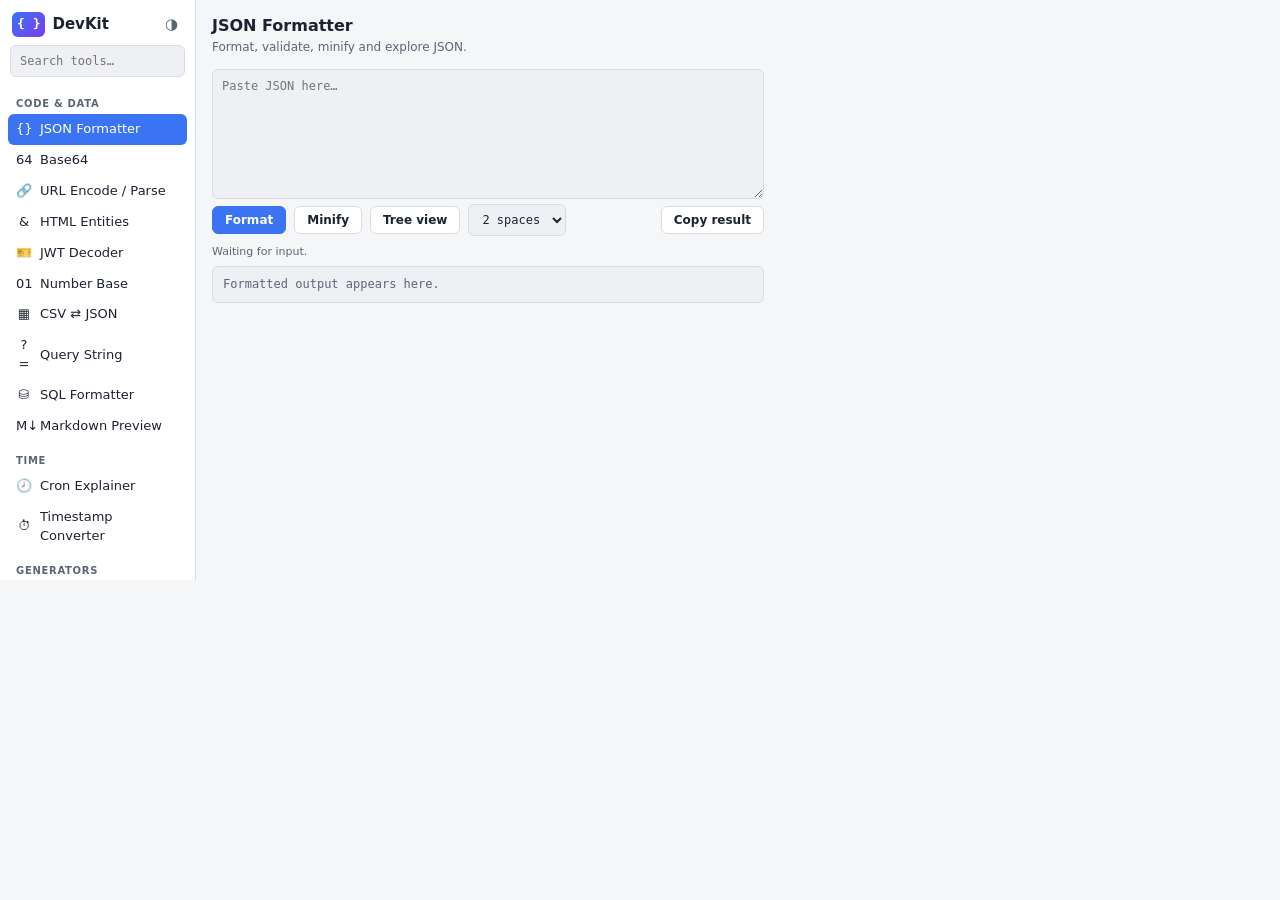
==== devkit/popup/popup.html @ 78b39690 "Initial commit: DevKit - All-in-One Developer Tools Manifest V3 Chrome extension bundling 45 client-" ====
<!DOCTYPE html>
<html lang="en">
<head>
  <meta charset="UTF-8">
  <title>DevKit</title>
  <link rel="stylesheet" href="popup.css">
</head>
<body>
  <div id="app">
    <aside id="sidebar">
      <div id="brand">
        <span id="brand-logo">{&nbsp;}</span>
        <span id="brand-name">DevKit</span>
        <button id="theme-toggle" title="Toggle dark / light theme">&#9681;</button>
      </div>
      <div id="search-wrap">
        <input id="tool-search" type="search" placeholder="Search tools&hellip;" autocomplete="off">
      </div>
      <nav id="nav"></nav>
    </aside>
    <main id="content"></main>
  </div>
  <div id="toast"></div>

  <script src="popup.js"></script>
  <script src="tools/json.js"></script>
  <script src="tools/encoders.js"></script>
  <script src="tools/jwt.js"></script>
  <script src="tools/convert.js"></script>
  <script src="tools/markdown.js"></script>
  <script src="tools/generators.js"></script>
  <script src="tools/gen2.js"></script>
  <script src="tools/qrcode.js"></script>
  <script src="tools/time.js"></script>
  <script src="tools/color.js"></script>
  <script src="tools/text.js"></script>
  <script src="tools/text2.js"></script>
  <script src="tools/compare.js"></script>
  <script src="tools/imagediff.js"></script>
  <script src="tools/design2.js"></script>
  <script src="tools/page.js"></script>
  <script src="tools/analysis.js"></script>
  <script src="tools/reference.js"></script>
  <script src="init.js"></script>
</body>
</html>
---- devkit/popup/popup.css ----
/* ---------- Theme ---------- */
:root {
  --bg: #f5f6f8;
  --bg-panel: #ffffff;
  --bg-inset: #eef0f3;
  --bg-hover: #e7eaee;
  --border: #d8dce2;
  --text: #1c2330;
  --text-dim: #5b6675;
  --accent: #3b74f2;
  --accent-text: #ffffff;
  --ok: #1e9e5a;
  --warn: #c98a0a;
  --err: #d64545;
  --add-bg: #dcf5e6;
  --add-text: #14663c;
  --del-bg: #fbe3e3;
  --del-text: #9c2f2f;
  --mark: #ffe9a8;
  --shadow: 0 4px 14px rgba(15, 23, 42, .12);
  --radius: 8px;
  --mono: ui-monospace, 'Cascadia Code', Consolas, 'SF Mono', Menlo, monospace;
}
:root[data-theme="dark"] {
  --bg: #14181f;
  --bg-panel: #1c222c;
  --bg-inset: #12161d;
  --bg-hover: #262e3b;
  --border: #313a48;
  --text: #e6eaf1;
  --text-dim: #97a1b0;
  --accent: #5b8cff;
  --accent-text: #ffffff;
  --ok: #3ecf7f;
  --warn: #e8b341;
  --err: #ef6b6b;
  --add-bg: #14371f;
  --add-text: #7fe0a7;
  --del-bg: #3d1a1a;
  --del-text: #f0a0a0;
  --mark: #6b5a13;
  --shadow: 0 4px 14px rgba(0, 0, 0, .45);
}

* { box-sizing: border-box; }

html, body {
  margin: 0;
  padding: 0;
  width: 780px;
  height: 580px;
  font: 13px/1.45 system-ui, 'Segoe UI', Roboto, sans-serif;
  color: var(--text);
  background: var(--bg);
  overflow: hidden;
}

#app { display: flex; height: 100%; }

/* ---------- Sidebar ---------- */
#sidebar {
  width: 196px;
  flex: 0 0 196px;
  display: flex;
  flex-direction: column;
  background: var(--bg-panel);
  border-right: 1px solid var(--border);
}
#brand {
  display: flex;
  align-items: center;
  gap: 7px;
  padding: 12px 12px 8px;
}
#brand-logo {
  font-family: var(--mono);
  font-weight: 700;
  font-size: 13px;
  color: var(--accent-text);
  background: linear-gradient(135deg, #3b74f2, #7a3bf2);
  border-radius: 6px;
  padding: 3px 5px;
}
#brand-name { font-weight: 700; font-size: 15px; flex: 1; }
#theme-toggle {
  border: none;
  background: none;
  color: var(--text-dim);
  font-size: 15px;
  cursor: pointer;
  padding: 2px 5px;
  border-radius: 5px;
}
#theme-toggle:hover { background: var(--bg-hover); color: var(--text); }

#search-wrap { padding: 0 10px 8px; }
#tool-search {
  width: 100%;
  padding: 6px 9px;
  border: 1px solid var(--border);
  border-radius: 6px;
  background: var(--bg-inset);
  color: var(--text);
  outline: none;
}
#tool-search:focus { border-color: var(--accent); }

#nav { flex: 1; overflow-y: auto; padding: 0 8px 10px; }
.nav-group { margin-top: 8px; }
.nav-group-title {
  font-size: 10px;
  font-weight: 700;
  text-transform: uppercase;
  letter-spacing: .07em;
  color: var(--text-dim);
  padding: 4px 8px 3px;
}
.nav-item {
  display: flex;
  align-items: center;
  gap: 8px;
  width: 100%;
  border: none;
  background: none;
  color: var(--text);
  text-align: left;
  padding: 6px 8px;
  border-radius: 6px;
  cursor: pointer;
  font: inherit;
}
.nav-item:hover { background: var(--bg-hover); }
.nav-item.active { background: var(--accent); color: var(--accent-text); }
.nav-item .ico { width: 16px; text-align: center; flex: 0 0 16px; }
.nav-item.hidden { display: none; }
.nav-group.hidden { display: none; }

/* ---------- Content ---------- */
#content { flex: 1; overflow-y: auto; padding: 14px 16px 18px; }
.tool-panel { display: none; }
.tool-panel.active { display: block; }
.tool-title { font-size: 16px; font-weight: 700; margin: 0 0 2px; }
.tool-sub { color: var(--text-dim); margin: 0 0 12px; font-size: 12px; }

/* ---------- Shared components ---------- */
.row { display: flex; gap: 8px; align-items: center; flex-wrap: wrap; margin-bottom: 8px; }
.row.tight { margin-bottom: 4px; }
.grow { flex: 1; }
.col-2 { display: grid; grid-template-columns: 1fr 1fr; gap: 10px; }

textarea, input[type="text"], input[type="search"], input[type="number"], select {
  font: 12px/1.5 var(--mono);
  color: var(--text);
  background: var(--bg-inset);
  border: 1px solid var(--border);
  border-radius: 6px;
  padding: 7px 9px;
  outline: none;
}
textarea:focus, input:focus, select:focus { border-color: var(--accent); }
textarea {
  width: 100%;
  resize: vertical;
  min-height: 90px;
}
textarea.small { min-height: 60px; }
input[type="color"] {
  width: 34px; height: 30px; padding: 2px;
  border: 1px solid var(--border); border-radius: 6px;
  background: var(--bg-inset); cursor: pointer;
}

button.btn {
  font: 600 12px system-ui, 'Segoe UI', sans-serif;
  color: var(--text);
  background: var(--bg-panel);
  border: 1px solid var(--border);
  border-radius: 6px;
  padding: 6px 12px;
  cursor: pointer;
}
button.btn:hover { background: var(--bg-hover); }
button.btn.primary {
  background: var(--accent);
  border-color: var(--accent);
  color: var(--accent-text);
}
button.btn.primary:hover { filter: brightness(1.1); }
button.btn.danger { color: var(--err); border-color: var(--err); background: none; }
button.btn.danger:hover { background: var(--del-bg); }
button.btn.icon { padding: 6px 8px; }
button.btn:disabled { opacity: .5; cursor: default; }

.out {
  font: 12px/1.55 var(--mono);
  background: var(--bg-inset);
  border: 1px solid var(--border);
  border-radius: 6px;
  padding: 8px 10px;
  white-space: pre-wrap;
  word-break: break-all;
  min-height: 34px;
  max-height: 260px;
  overflow: auto;
}
.out:empty::before { content: attr(data-placeholder); color: var(--text-dim); }

.hint { font-size: 11px; color: var(--text-dim); }
.status-ok { color: var(--ok); font-weight: 600; }
.status-err { color: var(--err); font-weight: 600; }
.status-warn { color: var(--warn); font-weight: 600; }

.kv-table { width: 100%; border-collapse: collapse; font-size: 12px; }
.kv-table th, .kv-table td {
  text-align: left;
  padding: 5px 8px;
  border-bottom: 1px solid var(--border);
  vertical-align: top;
  word-break: break-word;
}
.kv-table th { color: var(--text-dim); font-weight: 600; white-space: nowrap; }
.kv-table td.mono, .kv-table th.mono { font-family: var(--mono); }

.badge {
  display: inline-block;
  font-size: 11px;
  font-weight: 600;
  border-radius: 999px;
  padding: 2px 9px;
  background: var(--bg-hover);
  color: var(--text);
}
.badge.ok { background: var(--add-bg); color: var(--add-text); }
.badge.err { background: var(--del-bg); color: var(--del-text); }
.badge.warn { background: var(--mark); color: var(--text); }

mark { background: var(--mark); color: inherit; border-radius: 2px; padding: 0 1px; }

.diff-line { display: block; padding: 0 6px; }
.diff-add { background: var(--add-bg); color: var(--add-text); }
.diff-del { background: var(--del-bg); color: var(--del-text); }

.swatch-grid { display: flex; flex-wrap: wrap; gap: 8px; }
.swatch {
  width: 92px;
  border: 1px solid var(--border);
  border-radius: 6px;
  overflow: hidden;
  cursor: pointer;
  background: var(--bg-panel);
}
.swatch .chip { height: 44px; }
.swatch .lbl {
  font: 10px var(--mono);
  padding: 4px 5px;
  text-align: center;
  word-break: break-all;
}
.swatch:hover { border-color: var(--accent); }

/* JSON tree */
.json-tree { font: 12px/1.55 var(--mono); }
.json-tree details { padding-left: 16px; }
.json-tree summary { cursor: pointer; list-style: none; margin-left: -16px; }
.json-tree summary::before { content: "\25B8"; display: inline-block; width: 12px; color: var(--text-dim); }
.json-tree details[open] > summary::before { content: "\25BE"; }
.json-key { color: var(--accent); }
.json-str { color: var(--ok); }
.json-num { color: var(--warn); }
.json-bool { color: #b565d8; }
.json-null { color: var(--text-dim); }

/* Toast */
#toast {
  position: fixed;
  left: 50%;
  bottom: 16px;
  transform: translateX(-50%) translateY(60px);
  background: var(--text);
  color: var(--bg);
  font-size: 12px;
  font-weight: 600;
  padding: 8px 16px;
  border-radius: 999px;
  box-shadow: var(--shadow);
  opacity: 0;
  transition: all .22s ease;
  pointer-events: none;
  z-index: 99;
  max-width: 90%;
}
#toast.show { opacity: 1; transform: translateX(-50%) translateY(0); }

/* Scrollbars */
::-webkit-scrollbar { width: 9px; height: 9px; }
::-webkit-scrollbar-thumb { background: var(--border); border-radius: 6px; }
::-webkit-scrollbar-thumb:hover { background: var(--text-dim); }
::-webkit-scrollbar-track { background: transparent; }
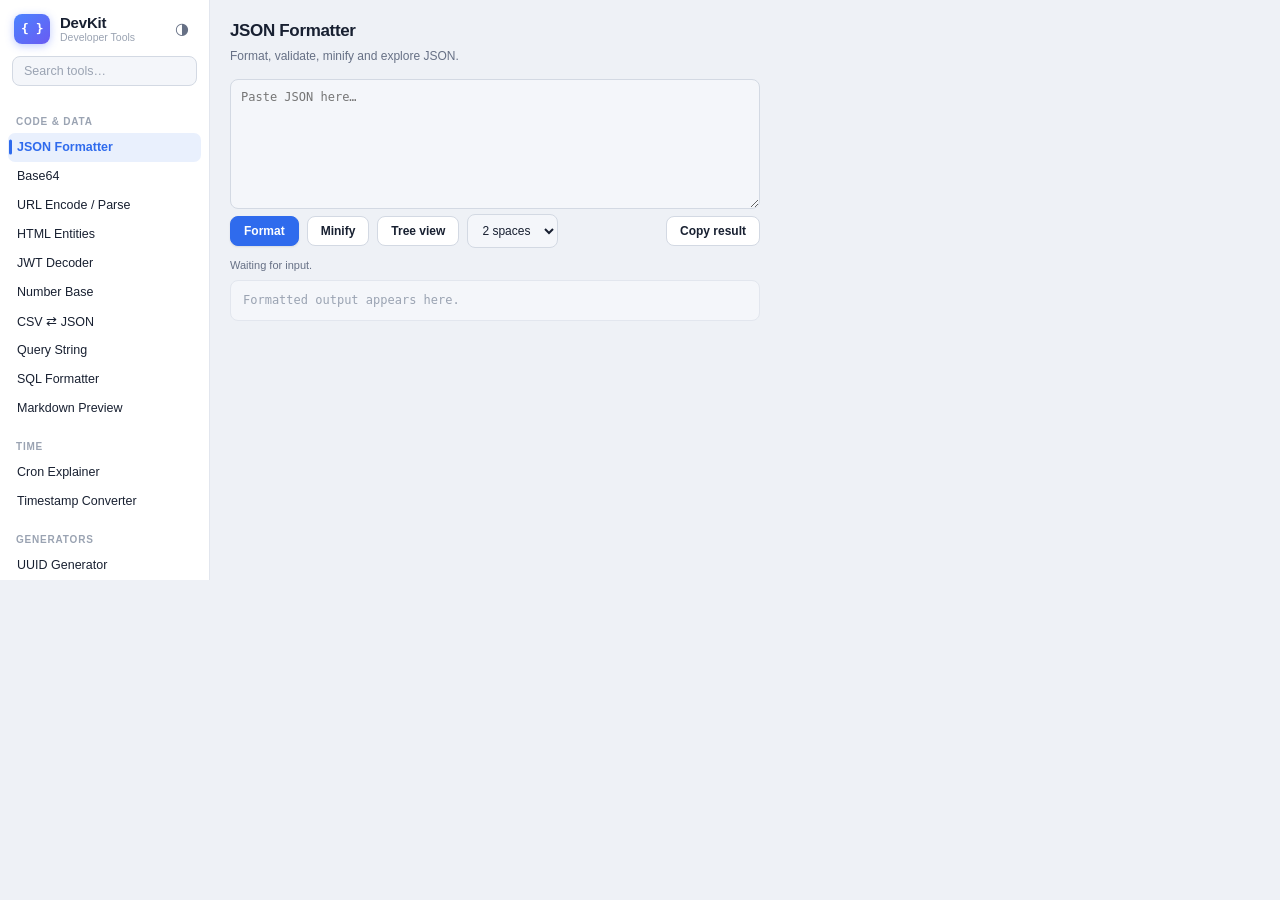
==== commit 9b51e6c9: "Add tool favorites + modernize popup UI (v1.1.0) - Favorites: star any tool to pin it to a new "Favo" ====
--- a/devkit/popup/popup.html
+++ b/devkit/popup/popup.html
@@ -10,8 +10,11 @@
     <aside id="sidebar">
       <div id="brand">
         <span id="brand-logo">{&nbsp;}</span>
-        <span id="brand-name">DevKit</span>
-        <button id="theme-toggle" title="Toggle dark / light theme">&#9681;</button>
+        <div id="brand-text">
+          <span id="brand-name">DevKit</span>
+          <span id="brand-sub">Developer Tools</span>
+        </div>
+        <button id="theme-toggle" title="Toggle dark / light theme" aria-label="Toggle theme">&#9681;</button>
       </div>
       <div id="search-wrap">
         <input id="tool-search" type="search" placeholder="Search tools&hellip;" autocomplete="off">
--- a/devkit/popup/popup.css
+++ b/devkit/popup/popup.css
@@ -1,45 +1,67 @@
-/* ---------- Theme ---------- */
+/* ============================================================
+   DevKit — popup styles
+   ============================================================ */
+
+/* ---------- Design tokens ---------- */
 :root {
-  --bg: #f5f6f8;
+  --bg: #eef1f6;
   --bg-panel: #ffffff;
-  --bg-inset: #eef0f3;
-  --bg-hover: #e7eaee;
-  --border: #d8dce2;
-  --text: #1c2330;
-  --text-dim: #5b6675;
-  --accent: #3b74f2;
+  --bg-inset: #f4f6fa;
+  --bg-hover: #eceff4;
+  --border: #e2e6ee;
+  --border-strong: #d3d9e3;
+  --text: #182031;
+  --text-dim: #667085;
+  --text-faint: #9aa3b2;
+  --accent: #2f6bed;
+  --accent-hover: #245cd6;
   --accent-text: #ffffff;
-  --ok: #1e9e5a;
-  --warn: #c98a0a;
+  --accent-soft: rgba(47, 107, 237, .10);
+  --accent-ring: rgba(47, 107, 237, .22);
+  --gold: #e8a90c;
+  --ok: #17935a;
+  --warn: #b7830c;
   --err: #d64545;
   --add-bg: #dcf5e6;
   --add-text: #14663c;
   --del-bg: #fbe3e3;
   --del-text: #9c2f2f;
   --mark: #ffe9a8;
-  --shadow: 0 4px 14px rgba(15, 23, 42, .12);
-  --radius: 8px;
-  --mono: ui-monospace, 'Cascadia Code', Consolas, 'SF Mono', Menlo, monospace;
-}
+  --shadow-sm: 0 1px 2px rgba(16, 24, 40, .06), 0 1px 3px rgba(16, 24, 40, .08);
+  --shadow: 0 6px 20px rgba(16, 24, 40, .12);
+  --r-sm: 6px;
+  --r: 9px;
+  --r-lg: 13px;
+  --mono: ui-monospace, 'Cascadia Code', 'SF Mono', Consolas, Menlo, monospace;
+  --sans: -apple-system, BlinkMacSystemFont, 'Segoe UI', Roboto, 'Helvetica Neue', Arial, sans-serif;
+}
+
 :root[data-theme="dark"] {
-  --bg: #14181f;
-  --bg-panel: #1c222c;
-  --bg-inset: #12161d;
-  --bg-hover: #262e3b;
-  --border: #313a48;
-  --text: #e6eaf1;
-  --text-dim: #97a1b0;
+  --bg: #0f131a;
+  --bg-panel: #171c25;
+  --bg-inset: #10151d;
+  --bg-hover: #212936;
+  --border: #262e3b;
+  --border-strong: #333c4b;
+  --text: #e9edf4;
+  --text-dim: #98a2b3;
+  --text-faint: #6b7482;
   --accent: #5b8cff;
+  --accent-hover: #6f9bff;
   --accent-text: #ffffff;
+  --accent-soft: rgba(91, 140, 255, .15);
+  --accent-ring: rgba(91, 140, 255, .30);
+  --gold: #f2c14e;
   --ok: #3ecf7f;
   --warn: #e8b341;
   --err: #ef6b6b;
-  --add-bg: #14371f;
+  --add-bg: #123420;
   --add-text: #7fe0a7;
-  --del-bg: #3d1a1a;
+  --del-bg: #3a1a1a;
   --del-text: #f0a0a0;
-  --mark: #6b5a13;
-  --shadow: 0 4px 14px rgba(0, 0, 0, .45);
+  --mark: #5f5013;
+  --shadow-sm: 0 1px 2px rgba(0, 0, 0, .3);
+  --shadow: 0 10px 30px rgba(0, 0, 0, .5);
 }
 
 * { box-sizing: border-box; }
@@ -49,73 +71,88 @@
   padding: 0;
   width: 780px;
   height: 580px;
-  font: 13px/1.45 system-ui, 'Segoe UI', Roboto, sans-serif;
+  font: 13px/1.5 var(--sans);
   color: var(--text);
   background: var(--bg);
   overflow: hidden;
+  -webkit-font-smoothing: antialiased;
+  text-rendering: optimizeLegibility;
 }
 
 #app { display: flex; height: 100%; }
 
 /* ---------- Sidebar ---------- */
 #sidebar {
-  width: 196px;
-  flex: 0 0 196px;
+  width: 210px;
+  flex: 0 0 210px;
   display: flex;
   flex-direction: column;
   background: var(--bg-panel);
   border-right: 1px solid var(--border);
 }
+
 #brand {
   display: flex;
   align-items: center;
-  gap: 7px;
-  padding: 12px 12px 8px;
+  gap: 10px;
+  padding: 14px 14px 10px;
 }
 #brand-logo {
   font-family: var(--mono);
   font-weight: 700;
   font-size: 13px;
-  color: var(--accent-text);
-  background: linear-gradient(135deg, #3b74f2, #7a3bf2);
-  border-radius: 6px;
-  padding: 3px 5px;
-}
-#brand-name { font-weight: 700; font-size: 15px; flex: 1; }
+  letter-spacing: -.5px;
+  color: #fff;
+  background: linear-gradient(140deg, #4b83ff 0%, #6a5bf2 100%);
+  border-radius: 8px;
+  padding: 5px 7px;
+  box-shadow: 0 2px 8px rgba(74, 108, 255, .35);
+}
+#brand-text { display: flex; flex-direction: column; flex: 1; line-height: 1.15; }
+#brand-name { font-weight: 700; font-size: 15px; letter-spacing: -.2px; }
+#brand-sub { font-size: 10.5px; color: var(--text-faint); font-weight: 500; }
 #theme-toggle {
   border: none;
   background: none;
   color: var(--text-dim);
-  font-size: 15px;
+  font-size: 16px;
   cursor: pointer;
-  padding: 2px 5px;
-  border-radius: 5px;
+  padding: 4px 6px;
+  border-radius: var(--r-sm);
+  transition: background .12s, color .12s;
 }
 #theme-toggle:hover { background: var(--bg-hover); color: var(--text); }
 
-#search-wrap { padding: 0 10px 8px; }
+#search-wrap { padding: 2px 12px 10px; }
 #tool-search {
   width: 100%;
-  padding: 6px 9px;
-  border: 1px solid var(--border);
-  border-radius: 6px;
+  font: 12.5px var(--sans);
+  padding: 7px 11px;
+  border: 1px solid var(--border-strong);
+  border-radius: 8px;
   background: var(--bg-inset);
   color: var(--text);
   outline: none;
-}
-#tool-search:focus { border-color: var(--accent); }
-
-#nav { flex: 1; overflow-y: auto; padding: 0 8px 10px; }
-.nav-group { margin-top: 8px; }
+  transition: border-color .12s, box-shadow .12s;
+}
+#tool-search::placeholder { color: var(--text-faint); }
+#tool-search:focus { border-color: var(--accent); box-shadow: 0 0 0 3px var(--accent-ring); }
+
+#nav { flex: 1; overflow-y: auto; padding: 2px 8px 12px; }
+.nav-group { margin-top: 10px; }
+.nav-group:first-child { margin-top: 2px; }
 .nav-group-title {
   font-size: 10px;
   font-weight: 700;
   text-transform: uppercase;
-  letter-spacing: .07em;
-  color: var(--text-dim);
-  padding: 4px 8px 3px;
-}
+  letter-spacing: .08em;
+  color: var(--text-faint);
+  padding: 6px 8px 4px;
+}
+#fav-group .nav-group-title { color: var(--gold); }
+
 .nav-item {
+  position: relative;
   display: flex;
   align-items: center;
   gap: 8px;
@@ -124,175 +161,208 @@
   background: none;
   color: var(--text);
   text-align: left;
-  padding: 6px 8px;
-  border-radius: 6px;
+  padding: 7px 9px;
+  border-radius: 7px;
   cursor: pointer;
-  font: inherit;
+  font: 500 12.5px var(--sans);
+  transition: background .12s, color .12s;
 }
 .nav-item:hover { background: var(--bg-hover); }
-.nav-item.active { background: var(--accent); color: var(--accent-text); }
-.nav-item .ico { width: 16px; text-align: center; flex: 0 0 16px; }
+.nav-item.active { background: var(--accent-soft); color: var(--accent); font-weight: 600; }
+.nav-item.active::before {
+  content: '';
+  position: absolute;
+  left: 1px;
+  top: 50%;
+  transform: translateY(-50%);
+  width: 3px;
+  height: 15px;
+  border-radius: 3px;
+  background: var(--accent);
+}
+.nav-name { flex: 1; overflow: hidden; text-overflow: ellipsis; white-space: nowrap; }
 .nav-item.hidden { display: none; }
 .nav-group.hidden { display: none; }
 
+/* Favorite star */
+.fav-star {
+  flex: 0 0 auto;
+  font-size: 13px;
+  line-height: 1;
+  color: var(--text-faint);
+  opacity: 0;
+  padding: 1px 2px;
+  border-radius: 4px;
+  transition: opacity .12s, color .12s, transform .1s;
+}
+.nav-item:hover .fav-star { opacity: .55; }
+.fav-star:hover { opacity: 1; color: var(--gold); transform: scale(1.15); }
+.fav-star.on { opacity: 1; color: var(--gold); }
+
 /* ---------- Content ---------- */
-#content { flex: 1; overflow-y: auto; padding: 14px 16px 18px; }
+#content { flex: 1; overflow-y: auto; padding: 18px 20px 22px; background: var(--bg); }
 .tool-panel { display: none; }
-.tool-panel.active { display: block; }
-.tool-title { font-size: 16px; font-weight: 700; margin: 0 0 2px; }
-.tool-sub { color: var(--text-dim); margin: 0 0 12px; font-size: 12px; }
-
-/* ---------- Shared components ---------- */
-.row { display: flex; gap: 8px; align-items: center; flex-wrap: wrap; margin-bottom: 8px; }
-.row.tight { margin-bottom: 4px; }
+.tool-panel.active { display: block; animation: fade .18s ease; }
+@keyframes fade { from { opacity: 0; transform: translateY(3px); } to { opacity: 1; transform: none; } }
+.tool-title { font-size: 17px; font-weight: 700; letter-spacing: -.02em; margin: 0 0 3px; }
+.tool-sub { color: var(--text-dim); margin: 0 0 14px; font-size: 12px; }
+
+/* ---------- Shared layout ---------- */
+.row { display: flex; gap: 8px; align-items: center; flex-wrap: wrap; margin-bottom: 9px; }
+.row.tight { margin-bottom: 5px; }
 .grow { flex: 1; }
 .col-2 { display: grid; grid-template-columns: 1fr 1fr; gap: 10px; }
 
-textarea, input[type="text"], input[type="search"], input[type="number"], select {
-  font: 12px/1.5 var(--mono);
+/* ---------- Form controls ---------- */
+textarea, input[type="text"], input[type="search"], input[type="number"], input[type="datetime-local"], select {
+  font: 12px/1.55 var(--mono);
   color: var(--text);
   background: var(--bg-inset);
-  border: 1px solid var(--border);
-  border-radius: 6px;
-  padding: 7px 9px;
+  border: 1px solid var(--border-strong);
+  border-radius: 8px;
+  padding: 8px 10px;
   outline: none;
-}
-textarea:focus, input:focus, select:focus { border-color: var(--accent); }
-textarea {
-  width: 100%;
-  resize: vertical;
-  min-height: 90px;
-}
+  transition: border-color .12s, box-shadow .12s;
+}
+select, input[type="datetime-local"] { font-family: var(--sans); }
+textarea:focus, input:focus, select:focus { border-color: var(--accent); box-shadow: 0 0 0 3px var(--accent-ring); }
+textarea { width: 100%; resize: vertical; min-height: 92px; }
 textarea.small { min-height: 60px; }
 input[type="color"] {
-  width: 34px; height: 30px; padding: 2px;
-  border: 1px solid var(--border); border-radius: 6px;
+  width: 36px; height: 32px; padding: 2px;
+  border: 1px solid var(--border-strong); border-radius: 8px;
   background: var(--bg-inset); cursor: pointer;
 }
-
+input[type="range"] { accent-color: var(--accent); }
+
+/* ---------- Buttons ---------- */
 button.btn {
-  font: 600 12px system-ui, 'Segoe UI', sans-serif;
+  font: 600 12px var(--sans);
   color: var(--text);
   background: var(--bg-panel);
-  border: 1px solid var(--border);
-  border-radius: 6px;
-  padding: 6px 12px;
+  border: 1px solid var(--border-strong);
+  border-radius: 8px;
+  padding: 7px 13px;
   cursor: pointer;
-}
-button.btn:hover { background: var(--bg-hover); }
+  transition: background .12s, border-color .12s, transform .05s, box-shadow .12s;
+}
+button.btn:hover { background: var(--bg-hover); border-color: var(--text-faint); }
+button.btn:active { transform: translateY(1px); }
 button.btn.primary {
   background: var(--accent);
   border-color: var(--accent);
   color: var(--accent-text);
-}
-button.btn.primary:hover { filter: brightness(1.1); }
-button.btn.danger { color: var(--err); border-color: var(--err); background: none; }
-button.btn.danger:hover { background: var(--del-bg); }
-button.btn.icon { padding: 6px 8px; }
-button.btn:disabled { opacity: .5; cursor: default; }
-
+  box-shadow: 0 1px 2px rgba(16, 24, 40, .1);
+}
+button.btn.primary:hover { background: var(--accent-hover); border-color: var(--accent-hover); }
+button.btn.danger { color: var(--err); border-color: var(--border-strong); background: none; }
+button.btn.danger:hover { background: var(--del-bg); border-color: var(--err); }
+button.btn.icon { padding: 7px 9px; }
+button.btn:disabled { opacity: .5; cursor: default; transform: none; }
+
+/* ---------- Output & text ---------- */
 .out {
-  font: 12px/1.55 var(--mono);
+  font: 12px/1.6 var(--mono);
   background: var(--bg-inset);
   border: 1px solid var(--border);
-  border-radius: 6px;
-  padding: 8px 10px;
+  border-radius: 8px;
+  padding: 10px 12px;
   white-space: pre-wrap;
-  word-break: break-all;
-  min-height: 34px;
+  word-break: break-word;
+  overflow-wrap: anywhere;
+  min-height: 36px;
   max-height: 260px;
   overflow: auto;
 }
-.out:empty::before { content: attr(data-placeholder); color: var(--text-dim); }
+.out:empty::before { content: attr(data-placeholder); color: var(--text-faint); }
 
 .hint { font-size: 11px; color: var(--text-dim); }
 .status-ok { color: var(--ok); font-weight: 600; }
 .status-err { color: var(--err); font-weight: 600; }
 .status-warn { color: var(--warn); font-weight: 600; }
 
+/* ---------- Tables ---------- */
 .kv-table { width: 100%; border-collapse: collapse; font-size: 12px; }
 .kv-table th, .kv-table td {
   text-align: left;
-  padding: 5px 8px;
+  padding: 6px 9px;
   border-bottom: 1px solid var(--border);
   vertical-align: top;
   word-break: break-word;
 }
+.kv-table tr:last-child th, .kv-table tr:last-child td { border-bottom: none; }
 .kv-table th { color: var(--text-dim); font-weight: 600; white-space: nowrap; }
 .kv-table td.mono, .kv-table th.mono { font-family: var(--mono); }
 
+/* ---------- Badges ---------- */
 .badge {
   display: inline-block;
-  font-size: 11px;
-  font-weight: 600;
+  font: 600 11px var(--sans);
   border-radius: 999px;
-  padding: 2px 9px;
+  padding: 2px 10px;
   background: var(--bg-hover);
-  color: var(--text);
+  color: var(--text-dim);
 }
 .badge.ok { background: var(--add-bg); color: var(--add-text); }
 .badge.err { background: var(--del-bg); color: var(--del-text); }
-.badge.warn { background: var(--mark); color: var(--text); }
-
-mark { background: var(--mark); color: inherit; border-radius: 2px; padding: 0 1px; }
+.badge.warn { background: var(--mark); color: var(--warn); }
+
+mark { background: var(--mark); color: inherit; border-radius: 3px; padding: 0 2px; }
 
 .diff-line { display: block; padding: 0 6px; }
 .diff-add { background: var(--add-bg); color: var(--add-text); }
 .diff-del { background: var(--del-bg); color: var(--del-text); }
 
+/* ---------- Swatches ---------- */
 .swatch-grid { display: flex; flex-wrap: wrap; gap: 8px; }
 .swatch {
   width: 92px;
   border: 1px solid var(--border);
-  border-radius: 6px;
+  border-radius: 8px;
   overflow: hidden;
   cursor: pointer;
   background: var(--bg-panel);
-}
-.swatch .chip { height: 44px; }
-.swatch .lbl {
-  font: 10px var(--mono);
-  padding: 4px 5px;
-  text-align: center;
-  word-break: break-all;
-}
-.swatch:hover { border-color: var(--accent); }
-
-/* JSON tree */
-.json-tree { font: 12px/1.55 var(--mono); }
+  box-shadow: var(--shadow-sm);
+  transition: transform .1s, border-color .12s;
+}
+.swatch .chip { height: 46px; }
+.swatch .lbl { font: 10px var(--mono); padding: 5px; text-align: center; word-break: break-all; }
+.swatch:hover { border-color: var(--accent); transform: translateY(-1px); }
+
+/* ---------- JSON tree ---------- */
+.json-tree { font: 12px/1.6 var(--mono); }
 .json-tree details { padding-left: 16px; }
 .json-tree summary { cursor: pointer; list-style: none; margin-left: -16px; }
-.json-tree summary::before { content: "\25B8"; display: inline-block; width: 12px; color: var(--text-dim); }
+.json-tree summary::before { content: "\25B8"; display: inline-block; width: 12px; color: var(--text-faint); }
 .json-tree details[open] > summary::before { content: "\25BE"; }
 .json-key { color: var(--accent); }
 .json-str { color: var(--ok); }
 .json-num { color: var(--warn); }
 .json-bool { color: #b565d8; }
-.json-null { color: var(--text-dim); }
-
-/* Toast */
+.json-null { color: var(--text-faint); }
+
+/* ---------- Toast ---------- */
 #toast {
   position: fixed;
   left: 50%;
-  bottom: 16px;
+  bottom: 18px;
   transform: translateX(-50%) translateY(60px);
   background: var(--text);
-  color: var(--bg);
-  font-size: 12px;
-  font-weight: 600;
-  padding: 8px 16px;
+  color: var(--bg-panel);
+  font: 600 12px var(--sans);
+  padding: 9px 17px;
   border-radius: 999px;
   box-shadow: var(--shadow);
   opacity: 0;
-  transition: all .22s ease;
+  transition: all .22s cubic-bezier(.2, .8, .2, 1);
   pointer-events: none;
   z-index: 99;
   max-width: 90%;
 }
 #toast.show { opacity: 1; transform: translateX(-50%) translateY(0); }
 
-/* Scrollbars */
-::-webkit-scrollbar { width: 9px; height: 9px; }
-::-webkit-scrollbar-thumb { background: var(--border); border-radius: 6px; }
-::-webkit-scrollbar-thumb:hover { background: var(--text-dim); }
+/* ---------- Scrollbars ---------- */
+::-webkit-scrollbar { width: 10px; height: 10px; }
+::-webkit-scrollbar-thumb { background: var(--border-strong); border-radius: 6px; border: 2px solid transparent; background-clip: padding-box; }
+::-webkit-scrollbar-thumb:hover { background: var(--text-faint); background-clip: padding-box; }
 ::-webkit-scrollbar-track { background: transparent; }
